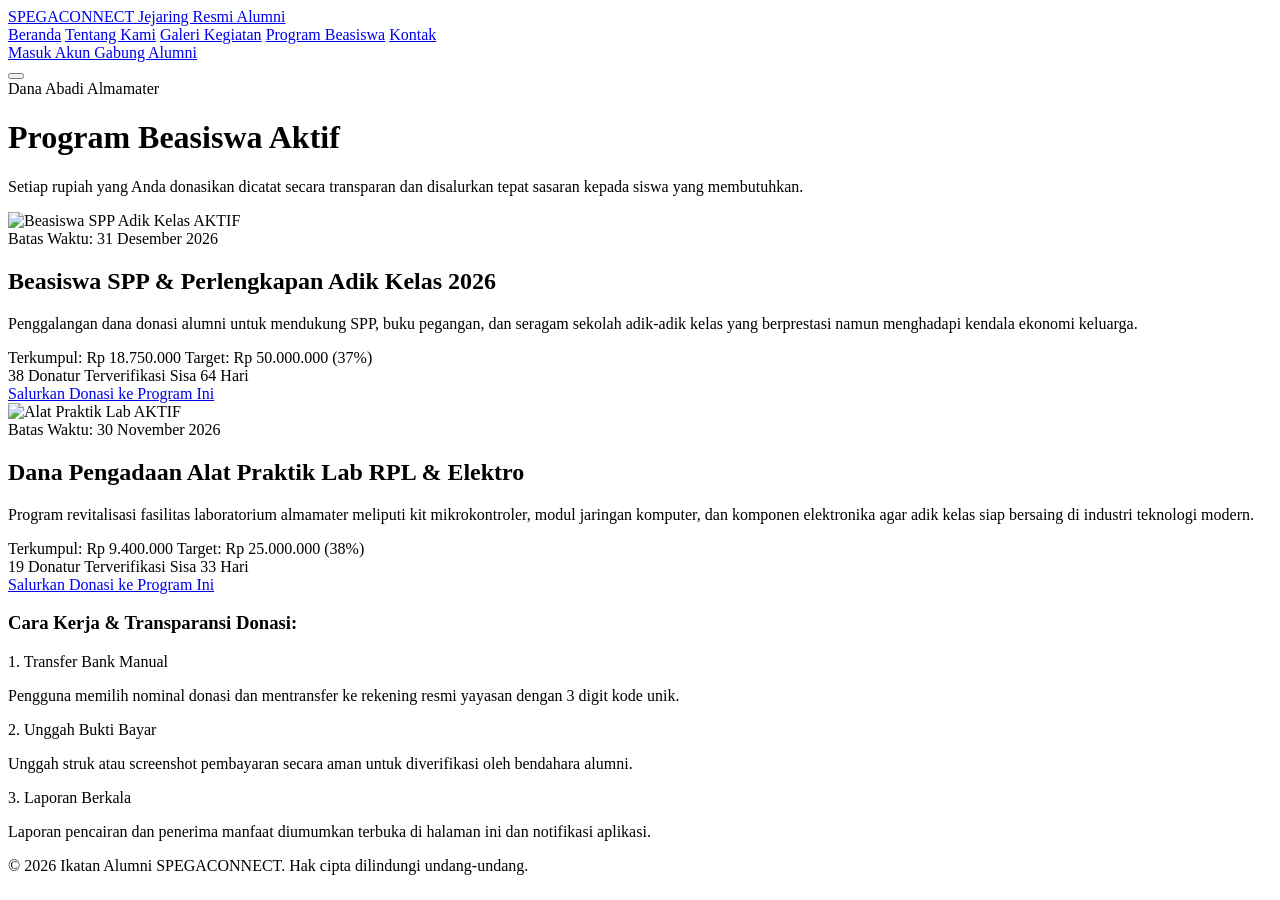
==== beasiswa.html @ 983db7c2 "Add files via upload" ====
<!DOCTYPE html>
<html lang="id" class="h-full scroll-smooth">
<head>
  <meta charset="UTF-8">
  <meta name="viewport" content="width=device-width, initial-scale=1.0">
  <title>Program Beasiswa Almamater - SPEGACONNECT</title>
  <meta name="description" content="Salurkan donasi beasiswa SPP dan fasilitas belajar untuk adik-adik kelas berprestasi di almamater secara transparan.">
  <link rel="canonical" href="https://username.github.io/spega-connect/beasiswa.html">

  <link rel="preconnect" href="https://fonts.googleapis.com">
  <link rel="preconnect" href="https://fonts.gstatic.com" crossorigin>
  <link href="https://fonts.googleapis.com/css2?family=Inter:wght@400;500;600;700&family=Plus+Jakarta+Sans:wght@600;700;800&display=swap" rel="stylesheet">

  <script src="https://cdn.tailwindcss.com"></script>
  <script>
    tailwind.config = {
      theme: {
        extend: {
          colors: {
            brand: {
              navy: 'hsl(221, 72%, 32%)',
              gold: 'hsl(43, 96%, 56%)'
            }
          },
          fontFamily: {
            sans: ['Inter', 'system-ui', 'sans-serif'],
            heading: ['Plus Jakarta Sans', 'system-ui', 'sans-serif']
          }
        }
      }
    }
  </script>

  <script src="https://unpkg.com/lucide@latest"></script>
  <script defer src="https://cdn.jsdelivr.net/npm/alpinejs@3.x.x/dist/cdn.min.js"></script>
  <link rel="stylesheet" href="css/style.css">
</head>
<body class="flex flex-col min-h-screen bg-[#fdfdfd] text-slate-800" x-data="{ mobileNav: false }">

  <!-- Header Publik -->
  <header class="sticky top-0 z-50 bg-white/95 backdrop-blur-md border-b border-slate-100">
    <div class="max-w-7xl mx-auto px-4 sm:px-6 lg:px-8 h-20 flex items-center justify-between">
      <a href="index.html" class="flex items-center gap-3">
        <div class="w-11 h-11 rounded-2xl bg-[#163b8c] text-white flex items-center justify-center font-bold shadow-md shadow-blue-900/10">
          <i data-lucide="graduation-cap" class="w-7 h-7 text-[#f8af26]"></i>
        </div>
        <div>
          <span class="font-extrabold text-lg tracking-tight text-[#163b8c] font-heading block leading-tight">SPEGACONNECT</span>
          <span class="text-[11px] text-slate-500 font-semibold uppercase tracking-wider block">Jejaring Resmi Alumni</span>
        </div>
      </a>

      <nav class="hidden md:flex items-center gap-8 text-sm font-semibold text-slate-600">
        <a href="index.html" class="hover:text-[#163b8c] transition-colors">Beranda</a>
        <a href="tentang.html" class="hover:text-[#163b8c] transition-colors">Tentang Kami</a>
        <a href="galeri.html" class="hover:text-[#163b8c] transition-colors">Galeri Kegiatan</a>
        <a href="beasiswa.html" class="text-[#163b8c] font-bold">Program Beasiswa</a>
        <a href="kontak.html" class="hover:text-[#163b8c] transition-colors">Kontak</a>
      </nav>

      <div class="hidden md:flex items-center gap-3">
        <a href="app.html#/masuk" class="px-5 py-2.5 rounded-xl border border-slate-200 text-slate-700 hover:bg-slate-50 text-xs font-semibold shadow-xs">
          Masuk Akun
        </a>
        <a href="app.html#/daftar" class="px-5 py-2.5 rounded-xl bg-[#163b8c] hover:bg-[#123072] text-white text-xs font-bold shadow-xs">
          Gabung Alumni
        </a>
      </div>

      <button @click="mobileNav = !mobileNav" class="md:hidden p-2 rounded-xl text-slate-600 hover:bg-slate-100">
        <i data-lucide="menu" class="w-6 h-6"></i>
      </button>
    </div>

    <div x-show="mobileNav" class="md:hidden bg-white border-b border-slate-200 px-6 py-5 space-y-4 shadow-lg animate-fade-in" style="display: none;">
      <div class="flex flex-col space-y-3 text-sm font-semibold text-slate-700">
        <a href="index.html">Beranda</a>
        <a href="tentang.html">Tentang Kami</a>
        <a href="galeri.html">Galeri Kegiatan</a>
        <a href="beasiswa.html" class="text-[#163b8c]">Program Beasiswa</a>
        <a href="kontak.html">Kontak</a>
      </div>
      <div class="pt-4 border-t border-slate-100 flex flex-col gap-2.5">
        <a href="app.html#/masuk" class="w-full py-2.5 rounded-xl border border-slate-200 text-center text-xs font-semibold text-slate-700">Masuk Akun</a>
        <a href="app.html#/daftar" class="w-full py-2.5 rounded-xl bg-[#163b8c] text-center text-xs font-bold text-white">Gabung Alumni</a>
      </div>
    </div>
  </header>

  <!-- Main Content -->
  <main class="flex-1 py-16 space-y-12">
    <div class="max-w-5xl mx-auto px-4 sm:px-6 lg:px-8 space-y-8">
      <div class="text-center max-w-2xl mx-auto space-y-2">
        <div class="inline-flex items-center gap-2 px-3 py-1 rounded-full bg-amber-50 text-amber-700 text-xs font-bold">
          <i data-lucide="heart" class="w-3.5 h-3.5 text-rose-500"></i>
          <span>Dana Abadi Almamater</span>
        </div>
        <h1 class="text-3xl sm:text-4xl font-extrabold font-heading text-slate-900">Program Beasiswa Aktif</h1>
        <p class="text-sm text-slate-500">Setiap rupiah yang Anda donasikan dicatat secara transparan dan disalurkan tepat sasaran kepada siswa yang membutuhkan.</p>
      </div>

      <!-- Kampanye List -->
      <div class="grid grid-cols-1 md:grid-cols-2 gap-8">
        <!-- Kampanye 1 -->
        <div class="bg-white rounded-3xl border border-slate-100 shadow-sm overflow-hidden flex flex-col justify-between">
          <div class="h-52 overflow-hidden bg-slate-100 relative">
            <img src="https://images.unsplash.com/photo-1523240795612-9a054b0db644?w=800&auto=format&fit=crop&q=80" alt="Beasiswa SPP Adik Kelas" class="w-full h-full object-cover">
            <span class="absolute top-3 left-3 px-3 py-1 rounded-full text-xs font-bold bg-emerald-600 text-white shadow-xs">
              AKTIF
            </span>
          </div>

          <div class="p-6 sm:p-8 space-y-5 flex-1 flex flex-col justify-between">
            <div class="space-y-2.5">
              <span class="text-xs text-slate-400 font-semibold block">Batas Waktu: 31 Desember 2026</span>
              <h2 class="text-xl font-bold font-heading text-slate-900">Beasiswa SPP & Perlengkapan Adik Kelas 2026</h2>
              <p class="text-xs sm:text-sm text-slate-600 leading-relaxed">
                Penggalangan dana donasi alumni untuk mendukung SPP, buku pegangan, dan seragam sekolah adik-adik kelas yang berprestasi namun menghadapi kendala ekonomi keluarga.
              </p>
            </div>

            <div class="space-y-3 pt-3 border-t border-slate-100">
              <div class="flex items-center justify-between text-xs font-bold">
                <span class="text-slate-800">Terkumpul: Rp 18.750.000</span>
                <span class="text-slate-500">Target: Rp 50.000.000 (37%)</span>
              </div>
              <div class="w-full bg-slate-100 h-2.5 rounded-full overflow-hidden">
                <div class="bg-emerald-500 h-full rounded-full" style="width: 37%"></div>
              </div>
              <div class="flex justify-between text-[11px] text-slate-400">
                <span>38 Donatur Terverifikasi</span>
                <span>Sisa 64 Hari</span>
              </div>
            </div>

            <div class="pt-2">
              <a href="app.html#/donasi" class="w-full py-3.5 rounded-xl bg-[#163b8c] hover:bg-[#123072] text-white text-xs font-bold transition-colors flex items-center justify-center gap-2 shadow-xs">
                <i data-lucide="heart" class="w-4 h-4 text-rose-300"></i>
                <span>Salurkan Donasi ke Program Ini</span>
              </a>
            </div>
          </div>
        </div>

        <!-- Kampanye 2 -->
        <div class="bg-white rounded-3xl border border-slate-100 shadow-sm overflow-hidden flex flex-col justify-between">
          <div class="h-52 overflow-hidden bg-slate-100 relative">
            <img src="https://images.unsplash.com/photo-1581092921461-eab62e97a780?w=800&auto=format&fit=crop&q=80" alt="Alat Praktik Lab" class="w-full h-full object-cover">
            <span class="absolute top-3 left-3 px-3 py-1 rounded-full text-xs font-bold bg-emerald-600 text-white shadow-xs">
              AKTIF
            </span>
          </div>

          <div class="p-6 sm:p-8 space-y-5 flex-1 flex flex-col justify-between">
            <div class="space-y-2.5">
              <span class="text-xs text-slate-400 font-semibold block">Batas Waktu: 30 November 2026</span>
              <h2 class="text-xl font-bold font-heading text-slate-900">Dana Pengadaan Alat Praktik Lab RPL & Elektro</h2>
              <p class="text-xs sm:text-sm text-slate-600 leading-relaxed">
                Program revitalisasi fasilitas laboratorium almamater meliputi kit mikrokontroler, modul jaringan komputer, dan komponen elektronika agar adik kelas siap bersaing di industri teknologi modern.
              </p>
            </div>

            <div class="space-y-3 pt-3 border-t border-slate-100">
              <div class="flex items-center justify-between text-xs font-bold">
                <span class="text-slate-800">Terkumpul: Rp 9.400.000</span>
                <span class="text-slate-500">Target: Rp 25.000.000 (38%)</span>
              </div>
              <div class="w-full bg-slate-100 h-2.5 rounded-full overflow-hidden">
                <div class="bg-emerald-500 h-full rounded-full" style="width: 38%"></div>
              </div>
              <div class="flex justify-between text-[11px] text-slate-400">
                <span>19 Donatur Terverifikasi</span>
                <span>Sisa 33 Hari</span>
              </div>
            </div>

            <div class="pt-2">
              <a href="app.html#/donasi" class="w-full py-3.5 rounded-xl bg-[#163b8c] hover:bg-[#123072] text-white text-xs font-bold transition-colors flex items-center justify-center gap-2 shadow-xs">
                <i data-lucide="heart" class="w-4 h-4 text-rose-300"></i>
                <span>Salurkan Donasi ke Program Ini</span>
              </a>
            </div>
          </div>
        </div>
      </div>

      <!-- FAQ Singkat Donasi -->
      <div class="bg-slate-50/80 p-8 rounded-3xl border border-slate-100 space-y-4">
        <h3 class="text-base font-bold font-heading text-slate-900">Cara Kerja & Transparansi Donasi:</h3>
        <div class="grid grid-cols-1 sm:grid-cols-3 gap-4 text-xs text-slate-600 leading-relaxed">
          <div class="space-y-1">
            <span class="font-bold text-slate-800 block">1. Transfer Bank Manual</span>
            <p>Pengguna memilih nominal donasi dan mentransfer ke rekening resmi yayasan dengan 3 digit kode unik.</p>
          </div>
          <div class="space-y-1">
            <span class="font-bold text-slate-800 block">2. Unggah Bukti Bayar</span>
            <p>Unggah struk atau screenshot pembayaran secara aman untuk diverifikasi oleh bendahara alumni.</p>
          </div>
          <div class="space-y-1">
            <span class="font-bold text-slate-800 block">3. Laporan Berkala</span>
            <p>Laporan pencairan dan penerima manfaat diumumkan terbuka di halaman ini dan notifikasi aplikasi.</p>
          </div>
        </div>
      </div>
    </div>
  </main>

  <!-- Footer Publik -->
  <footer class="bg-slate-900 text-slate-400 py-12 border-t border-slate-800 text-xs text-center">
    <p>&copy; 2026 Ikatan Alumni SPEGACONNECT. Hak cipta dilindungi undang-undang.</p>
  </footer>

  <script>
    if (window.lucide) window.lucide.createIcons();
  </script>
</body>
</html>
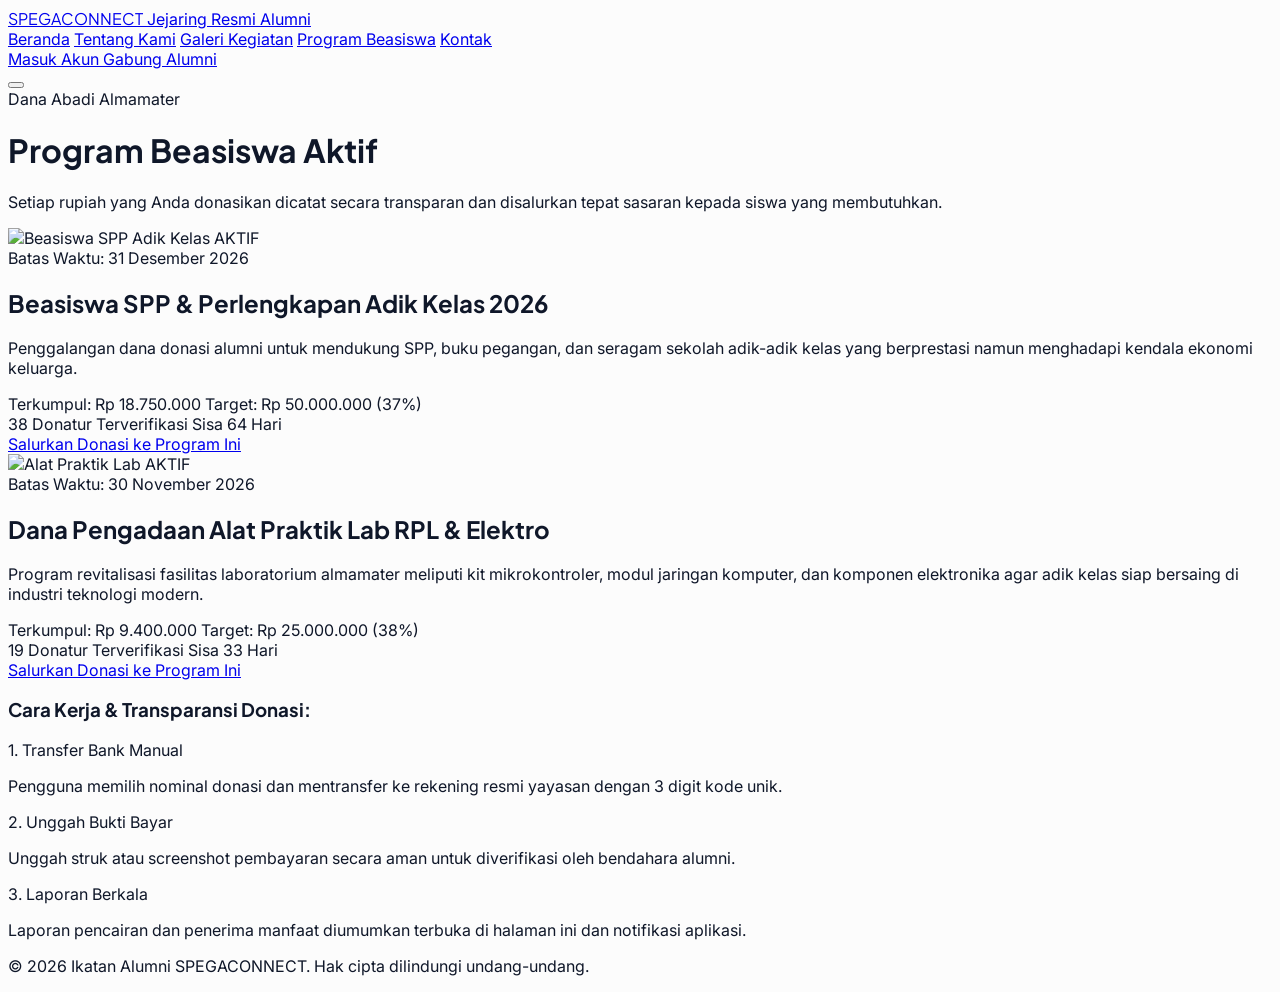
==== commit 8fa41df0: "Add files via upload" ====
--- a/css/style.css
+++ b/css/style.css
@@ -0,0 +1,86 @@
+/* SPEGACONNECT - Custom Styles & Design System Token Helpers */
+@import url('https://fonts.googleapis.com/css2?family=Inter:wght@400;500;600;700&family=Plus+Jakarta+Sans:wght@600;700;800&display=swap');
+
+:root {
+  --color-primary: hsl(221, 72%, 32%);
+  --color-primary-hover: hsl(221, 72%, 26%);
+  --color-accent: hsl(43, 96%, 56%);
+  --color-secondary: hsl(210, 40%, 96%);
+  --color-background: hsl(0, 0%, 99%);
+  --color-surface: hsl(0, 0%, 100%);
+  --color-text-main: hsl(222, 47%, 11%);
+  --color-text-muted: hsl(215, 16%, 40%);
+  --color-success: hsl(152, 60%, 36%);
+  --color-warning: hsl(38, 92%, 50%);
+  --color-danger: hsl(349, 77%, 50%);
+}
+
+body {
+  font-family: 'Inter', system-ui, -apple-system, sans-serif;
+  color: var(--color-text-main);
+  background-color: var(--color-background);
+  -webkit-font-smoothing: antialiased;
+}
+
+h1, h2, h3, h4, h5, h6, .font-heading {
+  font-family: 'Plus Jakarta Sans', system-ui, -apple-system, sans-serif;
+}
+
+/* Custom Scrollbar */
+::-webkit-scrollbar {
+  width: 8px;
+  height: 8px;
+}
+::-webkit-scrollbar-track {
+  background: #f1f5f9;
+}
+::-webkit-scrollbar-thumb {
+  background: #cbd5e1;
+  border-radius: 9999px;
+}
+::-webkit-scrollbar-thumb:hover {
+  background: #94a3b8;
+}
+
+/* Shimmer Skeleton Loader */
+@keyframes shimmer {
+  0% { background-position: -200% 0; }
+  100% { background-position: 200% 0; }
+}
+
+.skeleton-shimmer {
+  background: linear-gradient(90deg, #f1f5f9 25%, #e2e8f0 50%, #f1f5f9 75%);
+  background-size: 200% 100%;
+  animation: shimmer 1.5s infinite;
+}
+
+/* Fade in animation */
+@keyframes fadeIn {
+  from { opacity: 0; transform: translateY(6px); }
+  to { opacity: 1; transform: translateY(0); }
+}
+
+.animate-fade-in {
+  animation: fadeIn 0.25s cubic-bezier(0.16, 1, 0.3, 1) forwards;
+}
+
+/* Pulsing notification bell badge */
+@keyframes pulseBadge {
+  0%, 100% { transform: scale(1); }
+  50% { transform: scale(1.15); }
+}
+
+.animate-badge-pulse {
+  animation: pulseBadge 2s infinite ease-in-out;
+}
+
+/* Modal transitions */
+.modal-backdrop {
+  backdrop-filter: blur(4px);
+  background-color: rgba(15, 23, 42, 0.55);
+}
+
+/* Mobile safe area */
+.safe-bottom {
+  padding-bottom: env(safe-area-inset-bottom, 16px);
+}
